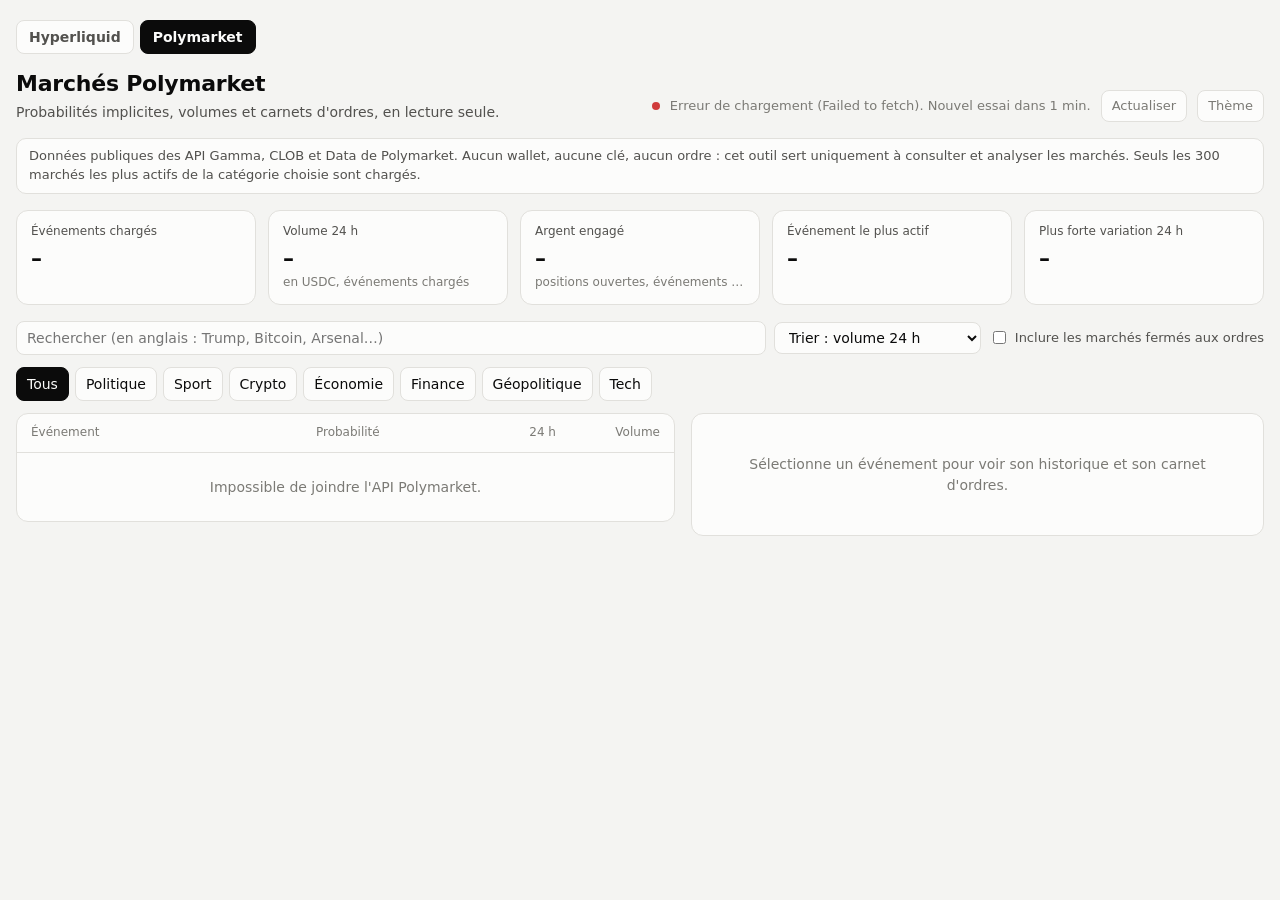
==== dashboard/polymarket.html @ 950b57fd "Ajoute Polymarket, l'argent engagé et la cote équivalente - Nouvelle page dashboard/polymarket.html " ====
<!doctype html>
<html lang="fr">
<head>
<meta charset="utf-8">
<meta name="viewport" content="width=device-width, initial-scale=1">
<title>Marchés Polymarket</title>
<link rel="stylesheet" href="assets/style.css">
</head>
<body>
<div class="wrap">
  <nav class="tabs" aria-label="Plateformes">
    <a href="index.html">Hyperliquid</a>
    <a href="polymarket.html" aria-current="page">Polymarket</a>
  </nav>
  <header class="top">
    <div>
      <h1>Marchés Polymarket</h1>
      <p class="sub">Probabilités implicites, volumes et carnets d'ordres, en lecture seule.</p>
    </div>
    <div class="status">
      <span class="dot" id="dot"></span>
      <span id="updated">Chargement…</span>
      <button class="btn" id="refresh" type="button">Actualiser</button>
      <button class="btn" id="theme" type="button">Thème</button>
    </div>
  </header>

  <div class="notice">
    Données publiques des API Gamma, CLOB et Data de Polymarket. Aucun wallet, aucune clé, aucun ordre :
    cet outil sert uniquement à consulter et analyser les marchés. Seuls les 300 marchés les plus actifs
    de la catégorie choisie sont chargés.
  </div>

  <section class="kpis" aria-label="Indicateurs">
    <div class="kpi"><div class="label">Événements chargés</div><div class="value" id="k-count">–</div><div class="hint" id="k-count-hint">&nbsp;</div></div>
    <div class="kpi"><div class="label">Volume 24 h</div><div class="value" id="k-vol">–</div><div class="hint">en USDC, événements chargés</div></div>
    <div class="kpi"><div class="label">Argent engagé</div><div class="value" id="k-oi">–</div><div class="hint">positions ouvertes, événements chargés</div></div>
    <div class="kpi"><div class="label">Événement le plus actif</div><div class="value" id="k-top">–</div><div class="hint" id="k-top-hint">&nbsp;</div></div>
    <div class="kpi"><div class="label">Plus forte variation 24 h</div><div class="value" id="k-move">–</div><div class="hint" id="k-move-hint">&nbsp;</div></div>
  </section>

  <div class="filters">
    <input type="search" id="q" placeholder="Rechercher (en anglais : Trump, Bitcoin, Arsenal…)" aria-label="Rechercher">
    <select id="sort" aria-label="Trier par">
      <option value="vol">Trier : volume 24 h</option>
      <option value="oi">Trier : argent engagé</option>
      <option value="move">Trier : variation 24 h</option>
      <option value="end">Trier : échéance proche</option>
      <option value="prob">Trier : probabilité</option>
    </select>
    <label class="check"><input type="checkbox" id="expired"> Inclure les marchés fermés aux ordres</label>
  </div>
  <div class="filters"><div class="chips" id="cats" role="group" aria-label="Catégories"></div></div>

  <div class="layout">
    <section class="panel" aria-label="Liste des événements">
      <div class="list-head">
        <span>Événement</span><span>Probabilité</span><span class="r">24 h</span><span class="r vol">Volume</span>
      </div>
      <div class="rows" id="rows"><div class="empty">Chargement des marchés…</div></div>
    </section>
    <section class="panel detail" id="detail" aria-live="polite">
      <div class="empty">Sélectionne un événement pour voir son historique et son carnet d'ordres.</div>
    </section>
  </div>
</div>

<script src="assets/common.js"></script>
<script>
const GAMMA = "https://gamma-api.polymarket.com";
const CLOB = "https://clob.polymarket.com";
const DATA = "https://data-api.polymarket.com";
const REFRESH_MS = 60_000;
const PAGES = 3; // 100 markets per page

// Polymarket tag ids, used to filter on the server side.
const CATEGORIES = [
  { label: "Tous", tag: null },
  { label: "Politique", tag: 2 },
  { label: "Sport", tag: 1 },
  { label: "Crypto", tag: 21 },
  { label: "Économie", tag: 100328 },
  { label: "Finance", tag: 120 },
  { label: "Géopolitique", tag: 100265 },
  { label: "Tech", tag: 1401 },
];
const RANGES = {
  "24 h": { s: 86_400, fidelity: 5 },
  "7 j": { s: 7 * 86_400, fidelity: 60 },
  "30 j": { s: 30 * 86_400, fidelity: 240 },
  "1 an": { s: 365 * 86_400, fidelity: 1440 },
};

const state = {
  events: [],
  category: "Tous",
  selected: null,       // event id
  selectedOption: null, // option key inside the event
  fullEvent: null,      // { id, options } fetched for the selected event
  range: "7 j",
};

// ---------- API ----------

async function get(url) {
  const res = await fetch(url);
  if (!res.ok) throw new Error(`API ${res.status}`);
  return res.json();
}

async function loadMarkets(tag) {
  const pages = await Promise.all(Array.from({ length: PAGES }, (_, i) => {
    const qs = new URLSearchParams({ active: "true", closed: "false", limit: "100", offset: String(i * 100), order: "volume24hr", ascending: "false" });
    if (tag != null) qs.set("tag_id", tag);
    return get(`${GAMMA}/markets?${qs}`);
  }));
  return pages.flat();
}

// ---------- Model ----------

const parseList = (s) => { try { return JSON.parse(s || "[]"); } catch { return []; } };
const isYesNo = (outcomes) => outcomes.length === 2 && outcomes[0] === "Yes" && outcomes[1] === "No";

// A market becomes one option (its "Yes" side), or one option per outcome when it is
// the only market of its event and the outcomes are named (e.g. "Chiefs" / "Seahawks").
function marketOptions(m, alone, eventTitle) {
  const outcomes = parseList(m.outcomes);
  const prices = parseList(m.outcomePrices).map(Number);
  const tokens = parseList(m.clobTokenIds);
  const change = m.oneDayPriceChange == null ? null : Number(m.oneDayPriceChange);
  const base = { conditionId: m.conditionId, vol: Number(m.volume24hr) || 0, open: m.acceptingOrders !== false };
  const name = m.groupItemTitle || m.question;
  const sameAsEvent = name === eventTitle;
  if (isYesNo(outcomes) || !alone) {
    const label = isYesNo(outcomes) ? name : sameAsEvent ? outcomes[0] : `${name} : ${outcomes[0]}`;
    return [{ ...base, key: `${m.id}:0`, label, prob: prices[0], change, token: tokens[0] }];
  }
  return outcomes.map((o, i) => ({
    ...base, key: `${m.id}:${i}`, label: o, prob: prices[i], token: tokens[i],
    change: change == null ? null : i === 0 ? change : -change,
  }));
}

function buildEvents(markets) {
  const groups = new Map();
  for (const m of markets) {
    const e = m.events?.[0] || { id: `m${m.id}`, title: m.question, endDate: m.endDate };
    if (!groups.has(e.id)) groups.set(e.id, { event: e, markets: [] });
    groups.get(e.id).markets.push(m);
  }
  return [...groups.values()].map(({ event: e, markets: ms }) => eventModel(e, ms));
}

function eventModel(e, markets) {
  const alone = markets.length === 1;
  const multi = e.negRisk || e.enableNegRisk;
  const options = markets.flatMap((m) => marketOptions(m, alone, e.title))
    .sort(multi || alone ? (a, b) => (b.prob ?? -1) - (a.prob ?? -1) : (a, b) => b.vol - a.vol);
  const live = options.filter((o) => o.open);
  const top = live[0] || options[0];
  const movers = live.filter((o) => o.change != null && o.vol > 1000);
  const biggest = movers.sort((a, b) => Math.abs(b.change) - Math.abs(a.change))[0];
  const end = e.endDate ? new Date(e.endDate) : null;
  return {
    id: String(e.id), slug: e.slug, title: e.title, end, options, multi,
    open: live.length > 0,
    prob: top?.prob, probLabel: top ? `Probabilité « ${top.label} »` : "",
    change: biggest ? biggest.change : null, changeLabel: biggest?.label,
    vol: Number(e.volume24hr) || options.reduce((s, o) => s + o.vol, 0),
    oi: Number(e.openInterest) || 0,
  };
}

function visibleEvents() {
  const q = document.getElementById("q").value.trim().toLowerCase();
  const withClosed = document.getElementById("expired").checked;
  const sort = document.getElementById("sort").value;
  const list = state.events.filter((e) =>
    (withClosed || e.open) &&
    (!q || `${e.title} ${e.options.map((o) => o.label).join(" ")}`.toLowerCase().includes(q))
  );
  const by = {
    vol: (a, b) => b.vol - a.vol,
    oi: (a, b) => b.oi - a.oi,
    move: (a, b) => Math.abs(b.change ?? 0) - Math.abs(a.change ?? 0),
    end: (a, b) => (a.end?.getTime() ?? Infinity) - (b.end?.getTime() ?? Infinity),
    prob: (a, b) => (b.prob ?? -1) - (a.prob ?? -1),
  }[sort];
  return list.sort(by);
}

// ---------- Rendering: list & KPIs ----------

function renderCategories() {
  document.getElementById("cats").innerHTML = CATEGORIES
    .map((c) => `<button type="button" class="btn" data-cat="${esc(c.label)}" aria-pressed="${c.label === state.category}">${esc(c.label)}</button>`)
    .join("");
}

function renderKpis() {
  const open = state.events.filter((e) => e.open);
  document.getElementById("k-count").textContent = open.length.toLocaleString("fr-FR");
  document.getElementById("k-count-hint").textContent = `${open.reduce((s, e) => s + e.options.length, 0)} issues, catégorie ${state.category}`;
  document.getElementById("k-vol").textContent = fmtUsd(open.reduce((s, e) => s + e.vol, 0));
  document.getElementById("k-oi").textContent = fmtUsd(open.reduce((s, e) => s + e.oi, 0));
  const top = [...open].sort((a, b) => b.vol - a.vol)[0];
  document.getElementById("k-top").textContent = top ? top.title : "–";
  document.getElementById("k-top-hint").textContent = top ? `${fmtUsd(top.vol)} échangés en 24 h` : "";
  const mover = open.filter((e) => e.change != null).sort((a, b) => Math.abs(b.change) - Math.abs(a.change))[0];
  document.getElementById("k-move").textContent = mover ? fmtPts(mover.change) : "–";
  document.getElementById("k-move-hint").textContent = mover ? `${mover.title} (${mover.changeLabel})` : "";
}

function renderList() {
  const list = visibleEvents();
  const el = document.getElementById("rows");
  if (!list.length) { el.innerHTML = `<div class="empty">Aucun événement ne correspond à ces filtres.</div>`; return; }
  el.innerHTML = list.map((e) => {
    const p = e.prob ?? 0;
    const extra = e.options.length > 1 ? e.options.slice(0, 3).map((o) => `${esc(o.label)} ${fmtPct(o.prob)}`).join(" · ") : "";
    return `<button type="button" class="row" data-id="${esc(e.id)}" aria-pressed="${e.id === state.selected}">
      <span style="min-width:0">
        <span class="title" title="${esc(e.title)}">${esc(e.title)}</span>
        <span class="meta">${e.open ? "" : "fermé · "}${e.end ? `échéance ${fmtDate(e.end)}` : ""} · ${fmtUsd(e.oi)} engagés${extra ? ` · ${extra}` : ""}</span>
      </span>
      <span class="prob" title="${esc(e.probLabel)}">
        <span class="bar"><span style="width:${(p * 100).toFixed(1)}%"></span></span>
        <span class="val">${fmtPct(e.prob)}<span class="odds">${fmtOdds(e.prob)}</span></span>
      </span>
      <span class="r">${deltaHtml(e.change)}</span>
      <span class="r vol">${e.vol ? fmtUsd(e.vol) : "–"}</span>
    </button>`;
  }).join("");
}

// ---------- Rendering: detail ----------

const MAX_OPTIONS = 25;

async function selectEvent(id) {
  state.selected = id;
  state.selectedOption = null;
  state.fullEvent = null;
  renderList();
  renderDetail();
  await loadFullEvent(id);
}

// The list only holds the most active markets; fetch the whole event for its full set of options.
async function loadFullEvent(id) {
  if (id.startsWith("m")) return;
  try {
    const e = await get(`${GAMMA}/events/${id}`);
    if (state.selected !== id) return;
    const markets = (e.markets || []).filter((m) => m.active && !m.closed);
    state.fullEvent = { id, model: eventModel(e, markets) };
    if (!document.querySelector("#chart:hover")) renderDetail();
  } catch { /* keep the partial view from the list */ }
}

function renderDetail() {
  const el = document.getElementById("detail");
  const listed = state.events.find((x) => x.id === state.selected);
  const ev = state.fullEvent?.id === state.selected ? state.fullEvent.model : listed;
  if (!ev) { el.innerHTML = `<div class="empty">Sélectionne un événement pour voir son historique et son carnet d'ordres.</div>`; return; }

  const withClosed = document.getElementById("expired").checked;
  const options = ev.options.filter((o) => withClosed || o.open);
  const shown = options.length ? options : ev.options;
  if (!shown.some((o) => o.key === state.selectedOption)) state.selectedOption = shown[0]?.key;
  const opt = shown.find((o) => o.key === state.selectedOption);
  const sum = shown.reduce((s, o) => s + (o.prob || 0), 0);

  const optionsHtml = shown.length > 1 ? `
    <div class="section-title"><span>Issues${ev.multi ? " possibles" : " et sous-marchés"}</span><span class="note" style="margin:0">clique pour voir le détail</span></div>
    <div class="options">${shown.slice(0, MAX_OPTIONS).map((o) => `
      <button type="button" class="opt" data-opt="${esc(o.key)}" aria-pressed="${o.key === opt.key}">
        <span class="name" title="${esc(o.label)}">${esc(o.label)}</span>
        <span class="bar"><span style="width:${((o.prob ?? 0) * 100).toFixed(1)}%"></span></span>
        <span class="val">${fmtPct(o.prob)}</span>
        <span class="odds">${fmtOdds(o.prob)}</span>
      </button>`).join("")}
    </div>
    ${shown.length > MAX_OPTIONS ? `<div class="note">… et ${shown.length - MAX_OPTIONS} autres (utilise la recherche pour les trouver).</div>` : ""}
    ${ev.multi ? `<div class="note">Somme des probabilités : ${fmtPct(sum)}. L'écart à 100 % vient de la marge des carnets d'ordres et des issues peu liquides.</div>` : ""}` : "";

  el.innerHTML = `
    <h2>${esc(ev.title)}</h2>
    <div class="meta">${ev.end ? `Échéance ${fmtDate(ev.end)} · ` : ""}${fmtUsd(ev.vol)} échangés en 24 h · ${fmtUsd(ev.oi)} engagés
      ${ev.slug ? ` · <a href="https://polymarket.com/event/${encodeURIComponent(ev.slug)}" target="_blank" rel="noopener">voir sur Polymarket</a>` : ""}</div>
    ${optionsHtml}
    <div class="big"><span class="num">${fmtPct(opt?.prob)}</span><span class="lbl">« ${esc(opt?.label)} » · cote ${fmtOdds(opt?.prob)}</span>${deltaHtml(opt?.change)}<span class="lbl">${fmtUsd(opt?.vol || 0)} en 24 h</span></div>
    ${payoffHtml(opt?.prob)}
    <div class="section-title">
      <span>Historique de la probabilité</span>
      <span class="seg" role="group" aria-label="Période">${Object.keys(RANGES).map((r) => `<button type="button" class="btn" data-range="${r}" aria-pressed="${r === state.range}">${r}</button>`).join("")}</span>
    </div>
    <div class="chart" id="chart"><div class="empty">Chargement…</div></div>
    <div class="two">
      <div><div class="section-title"><span>Carnet d'ordres</span></div><div id="book"><div class="note">Chargement…</div></div></div>
      <div><div class="section-title"><span>Dernières transactions</span></div><div id="trades"><div class="note">Chargement…</div></div></div>
    </div>
    <div class="note">Prix d'un contrat qui paie 1 USDC si l'issue se réalise : 0,62 = 62 % de probabilité implicite, soit une cote de ×1,61.</div>`;

  if (opt) loadDetailData(opt);
}

let detailToken = 0;
async function loadDetailData(opt) {
  const token = ++detailToken;
  const { s, fidelity } = RANGES[state.range];
  const now = Math.floor(Date.now() / 1000);
  const [history, book, trades] = await Promise.allSettled([
    get(`${CLOB}/prices-history?market=${opt.token}&startTs=${now - s}&fidelity=${fidelity}`),
    get(`${CLOB}/book?token_id=${opt.token}`),
    get(`${DATA}/trades?market=${opt.conditionId}&limit=12`),
  ]);
  if (token !== detailToken) return; // a newer selection superseded this one

  const chartEl = document.getElementById("chart");
  const pts = history.status === "fulfilled" ? (history.value.history || []).map((h) => ({ t: h.t * 1000, v: Number(h.p) })) : [];
  if (pts.length) drawLineChart(chartEl, pts);
  else chartEl.innerHTML = `<div class="empty">${history.status === "rejected" ? "Historique indisponible." : "Aucun prix sur cette période."}</div>`;

  const levels = (side) => (side || []).map((l) => ({ px: Number(l.price), sz: Number(l.size) }));
  document.getElementById("book").innerHTML = book.status === "fulfilled"
    ? bookHtml({
        asks: levels(book.value.asks).sort((a, b) => a.px - b.px),
        bids: levels(book.value.bids).sort((a, b) => b.px - a.px),
      })
    : `<div class="note">Indisponible.</div>`;
  document.getElementById("trades").innerHTML = trades.status === "fulfilled"
    ? tradesHtml(trades.value.map((t) => ({ time: t.timestamp * 1000, buy: t.side === "BUY", px: Number(t.price), sz: Number(t.size), label: t.outcome })))
    : `<div class="note">Indisponible.</div>`;
}

// ---------- Data refresh ----------

let refreshToken = 0;
async function refresh() {
  const token = ++refreshToken;
  const dot = document.getElementById("dot");
  try {
    const cat = CATEGORIES.find((c) => c.label === state.category);
    const markets = await loadMarkets(cat.tag);
    if (token !== refreshToken) return; // the category changed meanwhile
    state.events = buildEvents(markets);
    dot.className = "dot live";
    document.getElementById("updated").textContent = `Mis à jour à ${new Date().toLocaleTimeString("fr-FR")}`;
    renderKpis();
    renderList();
    if (state.selected && !document.querySelector("#chart:hover")) loadFullEvent(state.selected);
  } catch (e) {
    if (token !== refreshToken) return;
    dot.className = "dot err";
    document.getElementById("updated").textContent = `Erreur de chargement (${e.message}). Nouvel essai dans 1 min.`;
    if (!state.events.length) document.getElementById("rows").innerHTML = `<div class="empty">Impossible de joindre l'API Polymarket.</div>`;
  }
}

// ---------- Events ----------

document.getElementById("rows").addEventListener("click", (e) => {
  const row = e.target.closest(".row");
  if (!row) return;
  selectEvent(row.dataset.id);
  if (window.matchMedia("(max-width: 960px)").matches) document.getElementById("detail").scrollIntoView({ behavior: "smooth" });
});
document.getElementById("detail").addEventListener("click", (e) => {
  const opt = e.target.closest("[data-opt]");
  const range = e.target.closest("[data-range]");
  if (opt) { state.selectedOption = opt.dataset.opt; renderDetail(); }
  if (range) { state.range = range.dataset.range; renderDetail(); }
});
document.getElementById("cats").addEventListener("click", (e) => {
  const b = e.target.closest("[data-cat]");
  if (!b || b.dataset.cat === state.category) return;
  state.category = b.dataset.cat;
  renderCategories();
  document.getElementById("rows").innerHTML = `<div class="empty">Chargement des marchés…</div>`;
  refresh();
});
for (const id of ["q", "sort"]) document.getElementById(id).addEventListener("input", renderList);
document.getElementById("expired").addEventListener("change", () => { renderKpis(); renderList(); renderDetail(); });
document.getElementById("refresh").addEventListener("click", refresh);
setupThemeToggle(document.getElementById("theme"));

renderCategories();
refresh();
setInterval(refresh, REFRESH_MS);
</script>
</body>
</html>
---- dashboard/assets/style.css ----
:root {
  color-scheme: light;
  --surface-0: #f4f4f2;
  --surface-1: #fcfcfb;
  --surface-2: #efeeeb;
  --border: #e1e0dc;
  --text-primary: #0b0b0b;
  --text-secondary: #52514e;
  --text-muted: #7b7a75;
  --series-1: #2a78d6;
  --series-1-soft: #cde2fb;
  --grid: #ebeae6;
  --good: #0f8a4a;
  --critical: #d03b3b;
  --bid: #1baf7a;
  --ask: #e34948;
  --focus: #2a78d6;
}
@media (prefers-color-scheme: dark) {
  :root:not([data-theme="light"]) {
    color-scheme: dark;
    --surface-0: #111110;
    --surface-1: #1a1a19;
    --surface-2: #242422;
    --border: #33332f;
    --text-primary: #f0efec;
    --text-secondary: #c3c2b7;
    --text-muted: #8f8e86;
    --series-1: #3987e5;
    --series-1-soft: #1c3a5e;
    --grid: #2a2a27;
    --good: #3fbf7a;
    --critical: #ef6b6b;
    --bid: #199e70;
    --ask: #e66767;
  }
}
:root[data-theme="dark"] {
  color-scheme: dark;
  --surface-0: #111110;
  --surface-1: #1a1a19;
  --surface-2: #242422;
  --border: #33332f;
  --text-primary: #f0efec;
  --text-secondary: #c3c2b7;
  --text-muted: #8f8e86;
  --series-1: #3987e5;
  --series-1-soft: #1c3a5e;
  --grid: #2a2a27;
  --good: #3fbf7a;
  --critical: #ef6b6b;
  --bid: #199e70;
  --ask: #e66767;
}

* { box-sizing: border-box; }
body {
  margin: 0;
  background: var(--surface-0);
  color: var(--text-primary);
  font: 14px/1.45 system-ui, -apple-system, "Segoe UI", Roboto, sans-serif;
  font-variant-numeric: tabular-nums;
}
button, input, select { font: inherit; color: inherit; }
.wrap { max-width: 1280px; margin: 0 auto; padding: 20px 16px 40px; }

header.top { display: flex; flex-wrap: wrap; align-items: flex-end; justify-content: space-between; gap: 12px; margin-bottom: 16px; }
h1 { font-size: 22px; margin: 0; letter-spacing: -0.01em; }
.sub { color: var(--text-secondary); margin: 2px 0 0; }
.status { display: flex; align-items: center; gap: 10px; color: var(--text-muted); font-size: 13px; }
.dot { width: 8px; height: 8px; border-radius: 50%; background: var(--text-muted); }
.dot.live { background: var(--good); }
.dot.err { background: var(--critical); }
.btn {
  background: var(--surface-1); border: 1px solid var(--border); border-radius: 8px;
  padding: 6px 10px; cursor: pointer;
}
.btn:hover { background: var(--surface-2); }
.btn[aria-pressed="true"] { background: var(--text-primary); color: var(--surface-1); border-color: var(--text-primary); }
:focus-visible { outline: 2px solid var(--focus); outline-offset: 2px; }

.tabs { display: flex; gap: 6px; margin-bottom: 14px; }
.tabs a {
  text-decoration: none; color: var(--text-secondary); padding: 6px 12px; border-radius: 8px;
  border: 1px solid var(--border); background: var(--surface-1); font-weight: 550;
}
.tabs a:hover { background: var(--surface-2); }
.tabs a[aria-current="page"] { background: var(--text-primary); color: var(--surface-1); border-color: var(--text-primary); }
.notice {
  background: var(--surface-1); border: 1px solid var(--border); border-radius: 10px;
  padding: 8px 12px; color: var(--text-secondary); font-size: 13px; margin-bottom: 16px;
}

.kpis { display: grid; grid-template-columns: repeat(auto-fit, minmax(160px, 1fr)); gap: 12px; margin-bottom: 16px; }
.kpi { background: var(--surface-1); border: 1px solid var(--border); border-radius: 12px; padding: 12px 14px; min-width: 0; }
.kpi .label { color: var(--text-secondary); font-size: 12px; }
.kpi .value { font-size: 22px; font-weight: 600; margin-top: 2px; white-space: nowrap; overflow: hidden; text-overflow: ellipsis; }
.kpi .hint { color: var(--text-muted); font-size: 12px; white-space: nowrap; overflow: hidden; text-overflow: ellipsis; }

.filters { display: flex; flex-wrap: wrap; gap: 8px; align-items: center; margin-bottom: 12px; }
.filters input[type="search"], .filters select {
  background: var(--surface-1); border: 1px solid var(--border); border-radius: 8px; padding: 6px 10px;
}
.filters input[type="search"] { flex: 1 1 220px; min-width: 0; }
.chips { display: flex; flex-wrap: wrap; gap: 6px; }
.check { display: inline-flex; gap: 6px; align-items: center; color: var(--text-secondary); font-size: 13px; }

.layout { display: grid; grid-template-columns: minmax(0, 1.15fr) minmax(0, 1fr); gap: 16px; align-items: start; }
.panel { background: var(--surface-1); border: 1px solid var(--border); border-radius: 12px; min-width: 0; }

.list-head, .row {
  display: grid; grid-template-columns: minmax(0, 1fr) 156px 72px 92px; gap: 12px; align-items: center; padding: 10px 14px;
}
.list-head { color: var(--text-muted); font-size: 12px; border-bottom: 1px solid var(--border); }
.list-head .r, .row .r { text-align: right; }
.rows { max-height: 72vh; overflow-y: auto; }
.row { width: 100%; border: 0; border-bottom: 1px solid var(--grid); background: transparent; text-align: left; cursor: pointer; }
.row:hover { background: var(--surface-2); }
.row[aria-pressed="true"] { background: var(--surface-2); box-shadow: inset 3px 0 0 var(--series-1); }
.row .title, .row .meta { display: block; }
.row .title { font-weight: 550; overflow: hidden; text-overflow: ellipsis; white-space: nowrap; }
.row .meta { color: var(--text-muted); font-size: 12px; overflow: hidden; text-overflow: ellipsis; white-space: nowrap; }
.tag { display: inline-block; font-size: 11px; color: var(--text-secondary); background: var(--surface-2); border-radius: 4px; padding: 0 5px; margin-right: 6px; }
.prob { display: grid; grid-template-columns: 1fr 58px; gap: 8px; align-items: center; }
.prob .val { text-align: right; font-weight: 600; line-height: 1.2; white-space: nowrap; }
.odds { display: block; color: var(--text-muted); font-size: 11px; font-weight: 400; }
.bar { height: 6px; background: var(--grid); border-radius: 3px; overflow: hidden; }
.bar > span { display: block; height: 100%; background: var(--series-1); border-radius: 0 3px 3px 0; }
.delta { font-size: 13px; white-space: nowrap; }
.delta .arrow-up { color: var(--good); }
.delta .arrow-down { color: var(--critical); }
.empty { padding: 24px 14px; color: var(--text-muted); text-align: center; }

.detail { padding: 16px; position: sticky; top: 12px; }
.detail h2 { font-size: 17px; margin: 0 0 2px; }
.detail .meta { color: var(--text-secondary); font-size: 13px; }
.detail a { color: var(--series-1); }
.big { display: flex; flex-wrap: wrap; gap: 6px 18px; align-items: baseline; margin: 12px 0; }
.big .num { font-size: 32px; font-weight: 650; }
.big .lbl { color: var(--text-secondary); }
.section-title { display: flex; justify-content: space-between; align-items: center; gap: 8px; margin: 18px 0 8px; font-weight: 600; font-size: 13px; }
.seg { display: inline-flex; gap: 4px; }
.seg .btn { padding: 2px 8px; font-size: 12px; white-space: nowrap; }
.chart { position: relative; }
.chart svg { display: block; width: 100%; height: 220px; }
.chart .axis { fill: var(--text-muted); font-size: 11px; }
.chart .gridline { stroke: var(--grid); stroke-width: 1; }
.chart .line { fill: none; stroke: var(--series-1); stroke-width: 2; stroke-linejoin: round; stroke-linecap: round; }
.chart .area { fill: var(--series-1); opacity: 0.08; }
.chart .cross { stroke: var(--text-muted); stroke-width: 1; stroke-dasharray: 3 3; }
.tooltip {
  position: absolute; pointer-events: none; background: var(--surface-1); border: 1px solid var(--border);
  border-radius: 8px; padding: 6px 8px; font-size: 12px; box-shadow: 0 4px 14px rgba(0,0,0,.12); white-space: nowrap;
}
.tooltip .t { color: var(--text-muted); }
.tooltip .v { font-weight: 600; }

.options { display: flex; flex-direction: column; gap: 2px; }
.opt { display: grid; grid-template-columns: minmax(0, 1fr) minmax(0, 1.2fr) 48px 52px; gap: 10px; align-items: center; padding: 6px 8px; border-radius: 8px; border: 0; background: transparent; cursor: pointer; text-align: left; }
.opt:hover { background: var(--surface-2); }
.opt[aria-pressed="true"] { background: var(--surface-2); box-shadow: inset 3px 0 0 var(--series-1); }
.opt .name { overflow: hidden; text-overflow: ellipsis; white-space: nowrap; }
.opt .bar { height: 10px; border-radius: 0 4px 4px 0; }
.opt .val { text-align: right; font-weight: 600; }
.opt .odds { text-align: right; font-size: 12px; }
.note { color: var(--text-muted); font-size: 12px; margin-top: 6px; }

.two { display: grid; grid-template-columns: 1fr 1fr; gap: 14px; }
table.mini { width: 100%; border-collapse: collapse; font-size: 12px; }
table.mini th { color: var(--text-muted); font-weight: 500; text-align: right; padding: 3px 4px; }
table.mini th:first-child, table.mini td:first-child { text-align: left; }
table.mini td { text-align: right; padding: 3px 4px; position: relative; }
.depth { position: absolute; inset: 1px 0 1px auto; opacity: 0.16; border-radius: 2px 0 0 2px; }
.side-buy { color: var(--good); }
.side-sell { color: var(--critical); }

@media (max-width: 960px) {
  .layout { grid-template-columns: minmax(0, 1fr); }
  .detail { position: static; }
}
@media (max-width: 560px) {
  .list-head, .row { grid-template-columns: minmax(0, 1fr) 96px 64px; }
  .list-head .vol, .row .vol { display: none; }
  .prob { grid-template-columns: 1fr; }
  .prob .bar { display: none; }
  .opt { grid-template-columns: minmax(0, 1fr) 48px 52px; }
  .opt .bar { display: none; }
  .two { grid-template-columns: 1fr; }
  .kpi .value { font-size: 18px; }
}
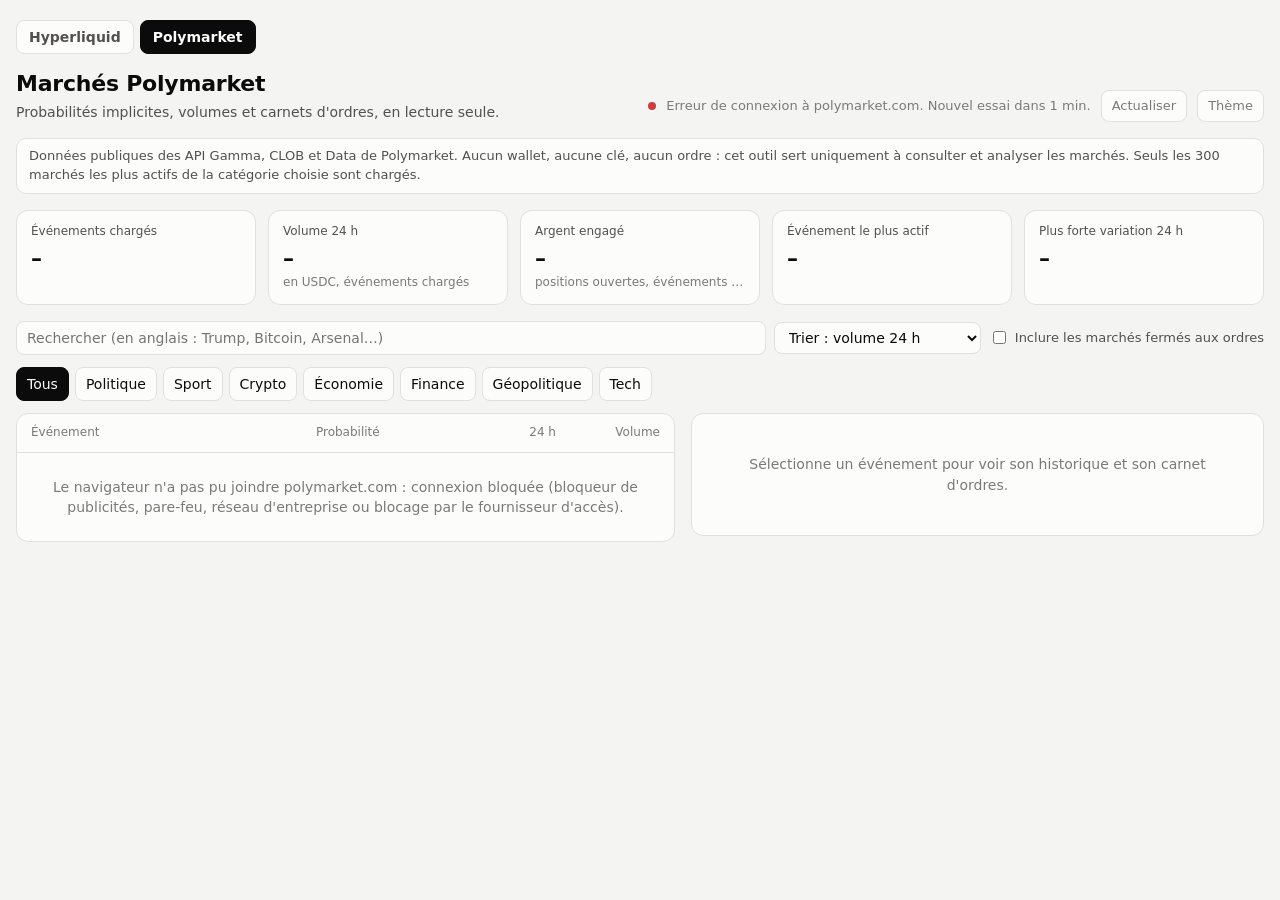
==== commit 04a02851: "Affiche la cause quand les données ne se chargent pas - Message explicite si le dossier assets manqu" ====
--- a/dashboard/polymarket.html
+++ b/dashboard/polymarket.html
@@ -67,6 +67,14 @@
 
 <script src="assets/common.js"></script>
 <script>
+  // Without the assets folder the page cannot work: say so instead of loading forever.
+  if (typeof fmtUsd === "undefined") {
+    document.body.insertAdjacentHTML("afterbegin", '<div style="margin:16px;padding:12px 16px;border:2px solid #d03b3b;border-radius:10px;background:#fff;color:#0b0b0b;font:15px/1.5 system-ui,sans-serif">' +
+      "<b>Fichier assets/common.js introuvable.</b> Cette page a besoin du dossier <code>assets</code> placé à côté d'elle. " +
+      "Télécharge le dépôt complet (sur GitHub : Code → Download ZIP), décompresse-le, puis ouvre <code>dashboard/" + location.pathname.split("/").pop() + "</code>.</div>");
+  }
+</script>
+<script>
 const GAMMA = "https://gamma-api.polymarket.com";
 const CLOB = "https://clob.polymarket.com";
 const DATA = "https://data-api.polymarket.com";
@@ -354,8 +362,8 @@
   } catch (e) {
     if (token !== refreshToken) return;
     dot.className = "dot err";
-    document.getElementById("updated").textContent = `Erreur de chargement (${e.message}). Nouvel essai dans 1 min.`;
-    if (!state.events.length) document.getElementById("rows").innerHTML = `<div class="empty">Impossible de joindre l'API Polymarket.</div>`;
+    document.getElementById("updated").textContent = `Erreur de connexion à polymarket.com. Nouvel essai dans 1 min.`;
+    if (!state.events.length) document.getElementById("rows").innerHTML = `<div class="empty">${esc(describeError(e, "polymarket.com"))}</div>`;
   }
 }
 
